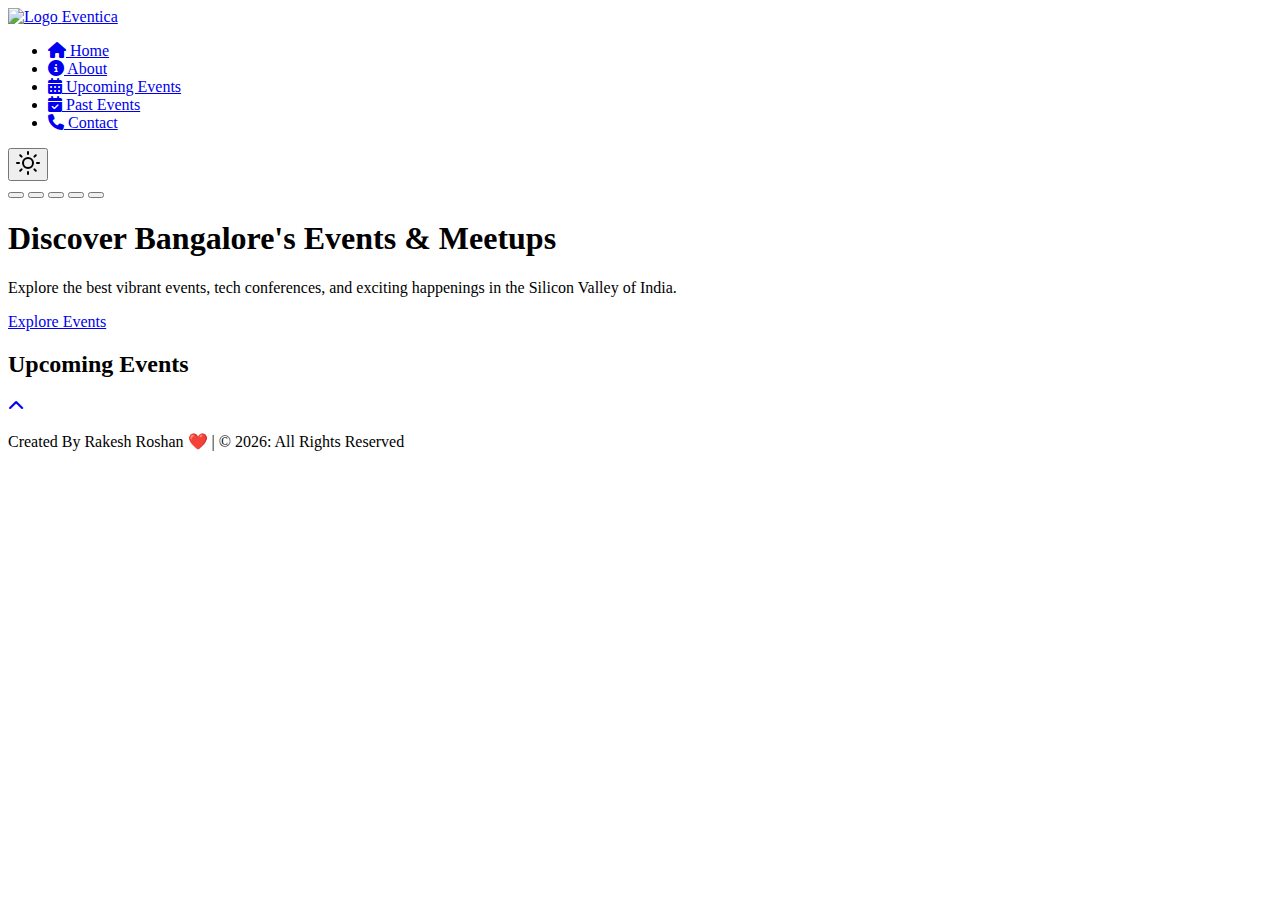
==== index.html @ cb3f4f4c "Minor update" ====
<!DOCTYPE html>
<html lang="en">

<head>
    <meta charset="UTF-8">
    <meta http-equiv="X-UA-Compatible" content="IE=edge">
    <meta name="viewport" content="width=device-width, initial-scale=1.0">
    <meta name="description" content="Find tech conferences, cultural festivals, and exciting happenings in Bangalore with Eventica.">
    <meta name="keywords" content="Eventica, events, meetups, tech conferences, Bangalore, events">
    <meta name="author" content="Rakesh Roshan">
    <meta name="copyright" content="Copyright Rakesh Roshan">
    <link rel="icon" type="image/x-icon" href="./assets/images/favicons/favicon1.png">
    <link rel="stylesheet" href="./style.css">
    <link rel="stylesheet" href="https://cdnjs.cloudflare.com/ajax/libs/font-awesome/6.7.1/css/all.min.css">
    <link rel="stylesheet" href="https://fonts.googleapis.com/css2?family=Poppins:wght@300;400;600&display=swap">
    <script src="https://kit.fontawesome.com/4cf6385dfa.js" crossorigin="anonymous"></script>
    <title>Eventica</title>
</head>

<body>
    <nav class="navbar">
        <div class="container navbar-container">
            <a href="index.html" class="logo-container">
                <img src="./assets/images/logos/logo1.png" alt="Logo" class="logo">
                <span class="logo-text">Eventica</span>
            </a>
            <div class="nav-items">
                <ul class="nav-links">
                    <li><a href="index.html"><i class="fas fa-house"></i> Home</a></li>
                    <li><a href="./assets/about/about.html"><i class="fas fa-circle-info"></i> About</a></li>
                    <li><a href="./index.html#events"><i class="fas fa-calendar-alt"></i> Upcoming Events</a></li>
                    <li><a href="./assets/pastevents/pastevents.html"><i class="fas fa-calendar-check"></i> Past Events</a></li>
                    <li><a href="./assets/contact/contact.html"><i class="fas fa-phone"></i> Contact</a></li>
                </ul>
                <div class="theme-switcher">
                    <button id="theme-toggle" aria-label="Change theme color">
                        <svg xmlns="http://www.w3.org/2000/svg" width="24" height="24" viewBox="0 0 24 24" fill="none" stroke="currentColor" stroke-width="2" stroke-linecap="round" stroke-linejoin="round">
                            <circle cx="12" cy="12" r="5"/>
                            <path d="M12 1v2M12 21v2M4.2 4.2l1.4 1.4M18.4 18.4l1.4 1.4M1 12h2M21 12h2M4.2 19.8l1.4-1.4M18.4 5.6l1.4-1.4"/>
                        </svg>
                    </button>
                    <div class="theme-options">
                        <button class="theme-btn" data-color="blue" aria-label="Blue theme"></button>
                        <button class="theme-btn" data-color="red" aria-label="Red theme"></button>
                        <button class="theme-btn" data-color="yellow" aria-label="Yellow theme"></button>
                        <button class="theme-btn" data-color="green" aria-label="Green theme"></button>
                        <button class="theme-btn" data-color="purple" aria-label="Purple theme"></button>
                    </div>                    
                </div>
            </div>
        </div>
    </nav>

    <header id="home" class="hero">
        <div class="hero-content">
            <h1>Discover Bangalore's Events & Meetups</h1>
            <p>Explore the best vibrant events, tech conferences, and exciting happenings in the Silicon Valley of India.</p>
            <a href="#events" class="explore-button">Explore Events</a>
        </div>
    </header>

    <main>
        <section id="events" class="events">
            <div class="container">
                <h2 class="section-title">Upcoming Events</h2>
                <div class="event-grid" id="upcoming-events">
                    <!-- Upcoming event cards will be dynamically inserted here -->
                </div>
            </div>
        </section>
    </main>

    <!-- Scroll to top button -->
    <a href="#" class="to-top">
        <i class="fas fa-chevron-up"></i>
    </a>

    <footer class="footer">
        <div class="container">
            <p class="copyright">Created By Rakesh Roshan ❤️ | ©
                <script>
                    document.write(new Date().getFullYear());
                </script>: All Rights Reserved
            </p>
        </div>
    </footer>
    <script src="script.js"></script>
</body>

</html>
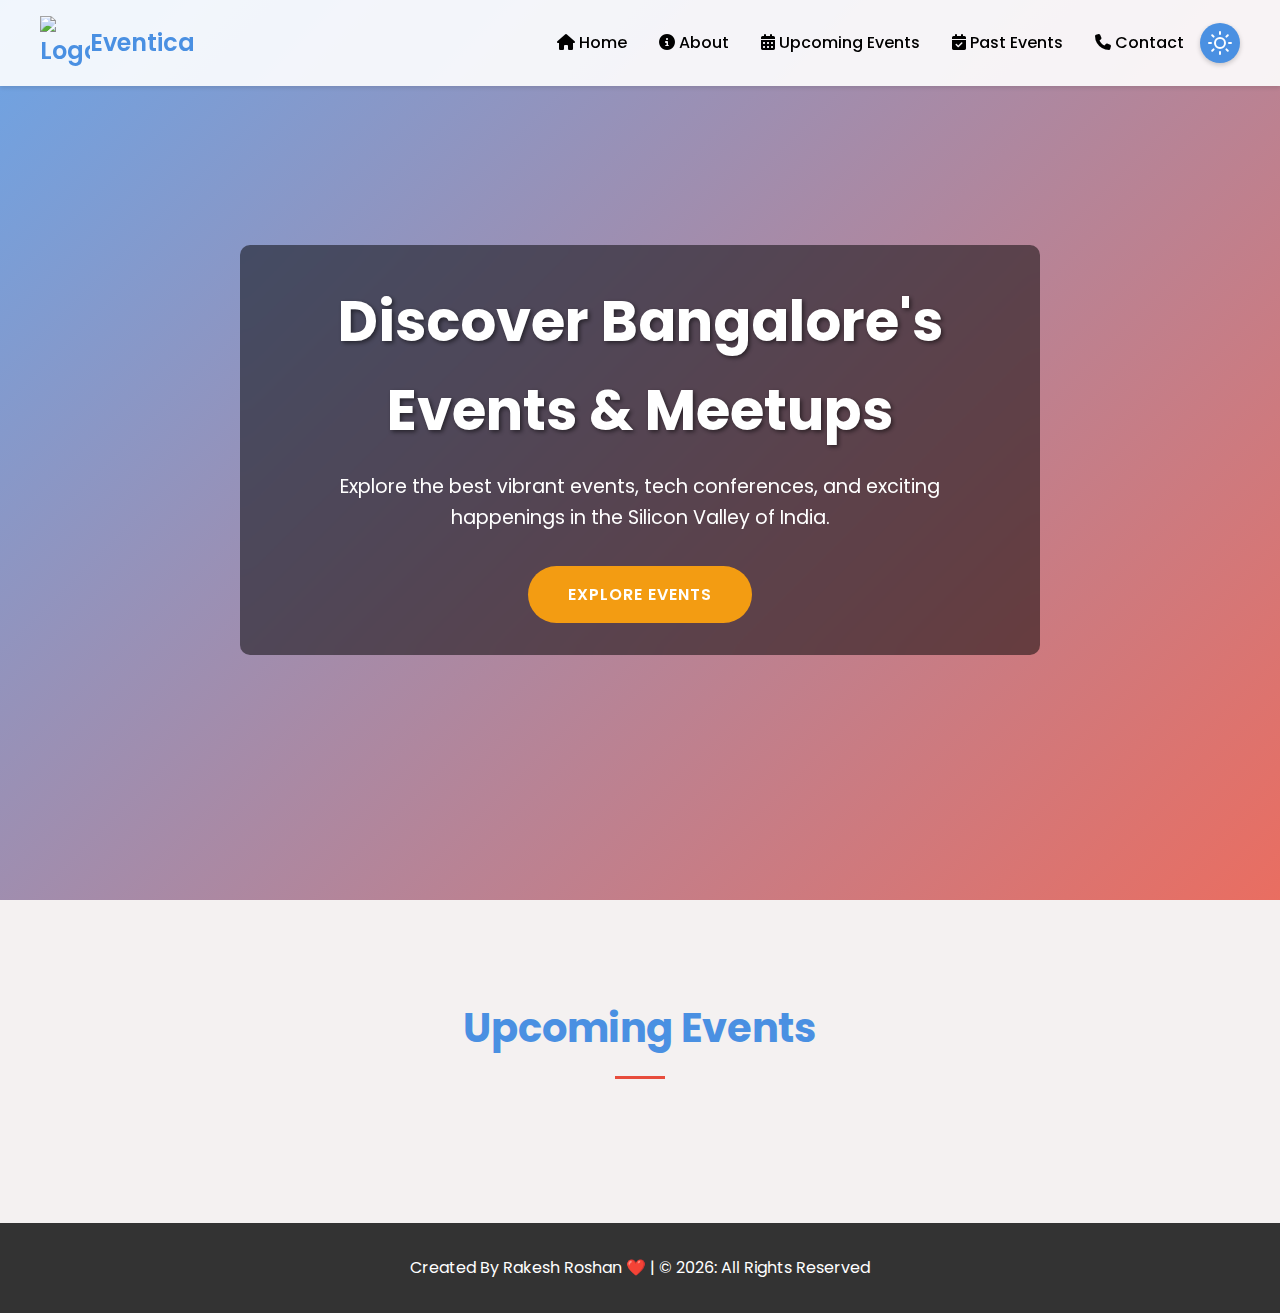
==== commit 51eaf745: "Enhanced the website design and user experience (#22)" ====
--- a/index.html
+++ b/index.html
@@ -45,7 +45,7 @@
                         <button class="theme-btn" data-color="yellow" aria-label="Yellow theme"></button>
                         <button class="theme-btn" data-color="green" aria-label="Green theme"></button>
                         <button class="theme-btn" data-color="purple" aria-label="Purple theme"></button>
-                    </div>                    
+                    </div>
                 </div>
             </div>
         </div>
--- a/style.css
+++ b/style.css
@@ -0,0 +1,498 @@
+:root {
+    --primary-color: #4a90e2;
+    --secondary-color: #f39c12;
+    --accent-color: #e74c3c;
+    --background-color: #f4f4f4;
+    --text-color: #333;
+    --light-text-color: #666;
+}
+
+* {
+    margin: 0;
+    padding: 0;
+    box-sizing: border-box;
+}
+
+html {
+    scroll-behavior: smooth;
+}
+
+.logo-container {
+    display: flex;
+    align-items: center;
+    text-decoration: none;
+    color: var(--primary-color);
+    font-size: 1.5rem;
+    font-weight: 600;
+}
+
+.logo {
+    width: 50px;
+    height: auto;
+}
+
+.logo-text {
+    font-family: 'Poppins', sans-serif;
+}
+
+body {
+    font-family: 'Poppins', sans-serif;
+    line-height: 1.6;
+    color: var(--text-color);
+    background-color: var(--background-color);
+}
+
+.container {
+    max-width: 1200px;
+    margin: 0 auto;
+    padding: 0 20px;
+}
+
+/* Navbar Css */
+
+.navbar {
+    background-color: rgba(255, 255, 255, 0.9);
+    box-shadow: 0 2px 4px rgba(0, 0, 0, 0.1);
+    position: fixed;
+    top: 0;
+    left: 0;
+    right: 0;
+    z-index: 1000;
+    transition: background-color 0.3s ease;
+}
+
+.navbar-container {
+    display: flex;
+    justify-content: space-between;
+    align-items: center;
+    padding: 1rem 0;
+}
+
+.logo {
+    font-size: 1.5rem;
+    font-weight: 600;
+    color: var(--primary-color);
+    text-decoration: none;
+    transition: color 0.3s ease;
+}
+
+.nav-items {
+    display: flex;
+    align-items: center;
+}
+
+.nav-links {
+    display: flex;
+    list-style: none;
+    margin-right: 1rem;
+}
+
+.nav-links li {
+    margin-left: 2rem;
+}
+
+.nav-links a {
+    text-decoration: none;
+    color: var(--text-color);
+    font-weight: 500;
+    transition: color 0.3s ease;
+}
+
+.nav-links a:hover {
+    color: var(--primary-color);
+}
+
+.nav-links a {
+    text-decoration: none;
+    position: relative;
+    color: #000;
+}
+
+.nav-links a::after {
+    content: '';
+    position: absolute;
+    left: 0;
+    bottom: -2px;
+    width: 0;
+    height: 2px;
+    background: var(--primary-color);
+    transition: width 0.3s ease-in-out;
+}
+
+.nav-links a:hover::after {
+    width: 100%; /* Animate width to slide the underline */
+}
+
+/* Theme Switcher Css */
+
+.theme-switcher {
+    position: relative;
+    display: flex;
+    align-items: center;
+    z-index: 1001;
+}
+
+#theme-toggle {
+    background-color: var(--primary-color);
+    border: none;
+    cursor: pointer;
+    width: 40px;
+    height: 40px;
+    border-radius: 50%;
+    display: flex;
+    align-items: center;
+    justify-content: center;
+    transition: background-color 0.3s ease;
+    box-shadow: 0 2px 5px rgba(0, 0, 0, 0.2);
+}
+
+#theme-toggle:hover {
+    background-color: var(--secondary-color);
+}
+
+#theme-toggle svg {
+    width: 24px;
+    height: 24px;
+    color: #fff;
+}
+
+.theme-options {
+    position: absolute;
+    top: 120%;
+    right: 0;
+    background-color: #fff;
+    border-radius: 20px;
+    padding: 10px;
+    display: flex;
+    gap: 10px;
+    box-shadow: 0 2px 10px rgba(0, 0, 0, 0.1);
+    opacity: 0;
+    visibility: hidden;
+    transform: translateY(-10px);
+    transition: opacity 0.3s ease, visibility 0.3s ease, transform 0.3s ease;
+}
+
+.theme-options.active {
+    opacity: 1;
+    visibility: visible;
+    transform: translateY(0);
+}
+
+.theme-btn {
+    width: 24px;
+    height: 24px;
+    border: none;
+    border-radius: 50%;
+    cursor: pointer;
+    transition: transform 0.3s ease;
+}
+
+.theme-btn:hover {
+    transform: scale(1.2);
+}
+
+.theme-btn[data-color="red"] {
+    background-color: #e74c3c;
+}
+
+.theme-btn[data-color="blue"] {
+    background-color: #3498db;
+}
+
+.theme-btn[data-color="yellow"] {
+    background-color: #f1c40f;
+}
+
+.theme-btn[data-color="green"] {
+    background-color: #2ecc71;
+}
+
+.theme-btn[data-color="purple"] {
+    background-color: #9b59b6;
+}
+
+/* Theme-specific colors */
+
+[data-theme="red"] {
+    --primary-color: #e74c3c;
+    --secondary-color: #c0392b;
+    --accent-color: #d35400;
+}
+
+[data-theme="blue"] {
+    --primary-color: #3498db;
+    --secondary-color: #2980b9;
+    --accent-color: #2c3e50;
+}
+
+[data-theme="yellow"] {
+    --primary-color: #f1c40f;
+    --secondary-color: #f39c12;
+    --accent-color: #d35400;
+}
+
+[data-theme="green"] {
+    --primary-color: #2ecc71;
+    --secondary-color: #27ae60;
+    --accent-color: #16a085;
+}
+
+[data-theme="purple"] {
+    --primary-color: #9b59b6;
+    --secondary-color: #8e44ad;
+    --accent-color: #2c3e50;
+}
+
+/* Hero Section Css */
+
+.hero {
+    background-image: linear-gradient(135deg, rgba(74, 144, 226, 0.8), rgba(231, 76, 60, 0.8)), url('https://images.ctfassets.net/e5382hct74si/5SaFBHqd4zCxkxDNr0xLWl/e9437e7c0a8c6b8a7fc810d72b131370/tech-summit.jpg');
+    background-size: cover;
+    background-position: center;
+    height: 100vh;
+    display: flex;
+    align-items: center;
+    justify-content: center;
+    text-align: center;
+    color: #fff;
+    position: relative;
+}
+
+.hero-content {
+    max-width: 800px;
+    padding: 2rem;
+    background-color: rgba(0, 0, 0, 0.5);
+    border-radius: 10px;
+    backdrop-filter: blur(10px);
+}
+
+.hero h1 {
+    font-size: 3.5rem;
+    margin-bottom: 1rem;
+    text-shadow: 2px 2px 4px rgba(0, 0, 0, 0.5);
+}
+
+.hero p {
+    font-size: 1.2rem;
+    max-width: 600px;
+    margin: 0 auto 2rem;
+}
+
+.explore-button {
+    display: inline-block;
+    background-color: var(--secondary-color);
+    color: #fff;
+    padding: 1rem 2.5rem;
+    border-radius: 50px;
+    text-decoration: none;
+    font-weight: 600;
+    transition: all 0.3s ease;
+    text-transform: uppercase;
+    letter-spacing: 1px;
+}
+
+.explore-button:hover {
+    background-color: #e67e22;
+    transform: translateY(-3px);
+    box-shadow: 0 4px 8px rgba(0, 0, 0, 0.2);
+}
+
+.to-top {
+    background: white;
+    position: fixed;
+    bottom: 16px;
+    right: 32px;
+    width: 40px;
+    height: 40px;
+    border-radius: 50%;
+    display: flex;
+    align-items: center;
+    justify-content: center;
+    font-size: 32px;
+    color: #1f1f1f;
+    text-decoration: none;
+    opacity: 0;
+    pointer-events: none;
+    transition: all .4s;
+    box-shadow: 0 4px 8px rgba(0, 0, 0, 0.2);
+}
+
+.to-top:hover {
+    background: #f0f0f0;
+}
+
+.to-top.active {
+    bottom: 32px;
+    pointer-events: auto;
+    opacity: 1;
+}
+
+/* Events Section Css */
+
+.events {
+    padding: 6rem 0;
+    background-color: rgba(243, 238, 238, 0.616);
+}
+
+.section-title {
+    text-align: center;
+    font-size: 2.5rem;
+    margin-bottom: 3rem;
+    color: var(--primary-color);
+    position: relative;
+}
+
+.section-title::after {
+    content: '';
+    display: block;
+    width: 50px;
+    height: 3px;
+    background-color: var(--accent-color);
+    margin: 1rem auto 0;
+}
+
+.event-grid {
+    display: grid;
+    grid-template-columns: repeat(auto-fit, minmax(300px, 1fr));
+    gap: 2rem;
+}
+
+.event-card {
+    background-color: #f9f9f9;
+    border-radius: 10px;
+    overflow: hidden;
+    box-shadow: 0 4px 6px rgba(0, 0, 0, 0.1);
+    transition: all 0.3s ease;
+    margin-bottom: 2rem;
+    border: 2px solid #c3c6ce;
+    transition: 0.5s ease-out;
+    position: relative;
+}
+
+.event-card:hover {
+    transform: translateY(-5px);
+    box-shadow: 0 8px 12px rgba(0, 0, 0, 0.15);
+    border-color: var(--primary-color);
+    box-shadow: 0 4px 18px 0 rgba(0, 0, 0, 0.25);
+}
+
+.event-image {
+    padding: 1rem;
+    width: 100%;
+    height: 200px;
+    object-fit: cover;
+    border-radius: 10px;
+}
+
+.event-details {
+    padding: 1.5rem;
+}
+
+.event-title {
+    font-size: 1.2rem;
+    margin-bottom: 0.5rem;
+    color: var(--primary-color);
+}
+
+.event-date,
+.event-location {
+    font-size: 0.9rem;
+    color: var(--light-text-color);
+    margin-bottom: 0.5rem;
+}
+
+.event-card a {
+    text-decoration: none;
+    color: inherit;
+}
+
+.event-time,
+.past-event-time {
+    font-size: 0.9rem;
+    color: #555;
+    margin: 0.5rem 0;
+}
+
+.event-description {
+    font-size: 0.95rem;
+    margin-bottom: 1rem;
+}
+
+.register-button {
+    width: 60%;
+    border-radius: 1rem;
+    border: none;
+    color: #fff !important;
+    background-color: var(--primary-color);
+    font-size: 1rem;
+    padding: 0.5rem 1rem;
+    position: relative;
+    left: 30%;
+    bottom: 0;
+    text-decoration: none;
+    transition: background-color 0.3s ease;
+}
+
+.register-button:hover {
+    background-color: var(--text-color);
+}
+
+/* Footer Css */
+
+.footer {
+    background-color: #333;
+    color: #fff;
+    text-align: center;
+    padding: 2rem 0;
+}
+
+/* Media queries for responsiveness */
+
+@media (max-width: 768px) {
+    .navbar-container {
+        flex-direction: column;
+        align-items: center;
+    }
+
+    .nav-items {
+        flex-direction: column;
+        align-items: center;
+        margin-top: 1rem;
+    }
+
+    .nav-links {
+        flex-direction: column;
+        align-items: center;
+        margin-right: 0;
+        margin-bottom: 1rem;
+    }
+
+    .nav-links li {
+        margin: 0.5rem 0;
+    }
+
+    .theme-switcher {
+        margin-top: 1rem;
+    }
+
+    .theme-options {
+        right: 50%;
+        transform: translateX(50%) translateY(-10px);
+    }
+
+    .theme-options.active {
+        transform: translateX(50%) translateY(0);
+    }
+
+    .hero h1 {
+        font-size: 2.5rem;
+    }
+
+    .hero p {
+        font-size: 1rem;
+    }
+
+    .explore-button {
+        padding: 0.8rem 2rem;
+    }
+}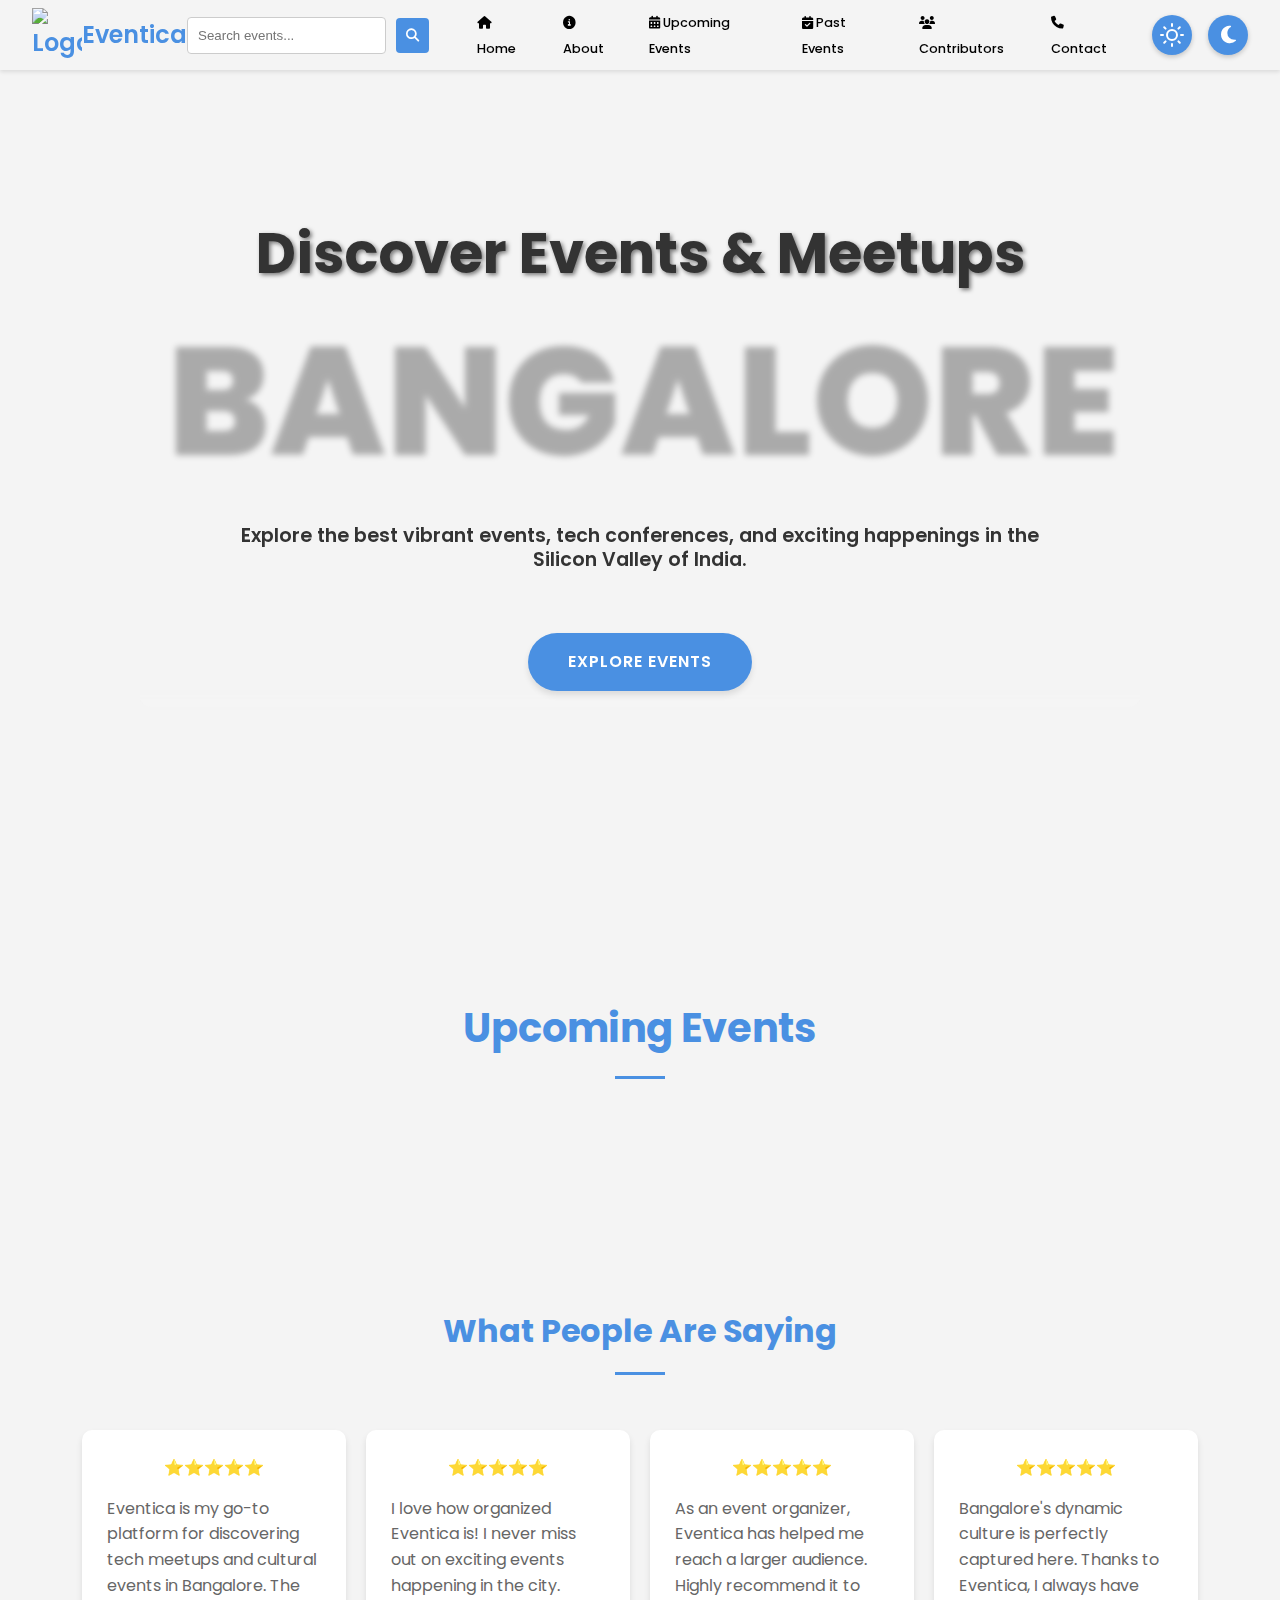
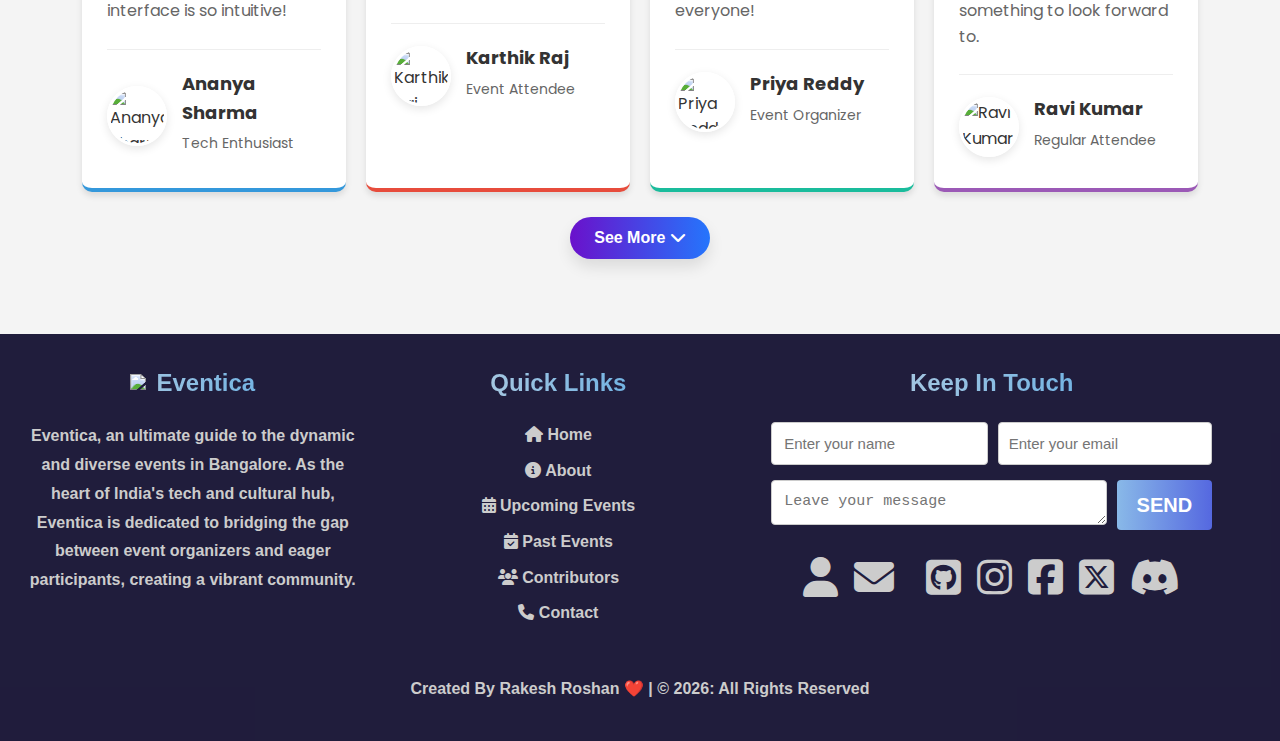
==== commit fba7631a: "Fixed the hamburger icon not showing close button (#68)" ====
--- a/index.html
+++ b/index.html
@@ -11,25 +11,63 @@
     <meta name="copyright" content="Copyright Rakesh Roshan">
     <link rel="icon" type="image/x-icon" href="./assets/images/favicons/favicon1.png">
     <link rel="stylesheet" href="./style.css">
+    <link rel="stylesheet" href="./assets/customcursor.css">
     <link rel="stylesheet" href="https://cdnjs.cloudflare.com/ajax/libs/font-awesome/6.7.1/css/all.min.css">
-    <link rel="stylesheet" href="https://fonts.googleapis.com/css2?family=Poppins:wght@300;400;600&display=swap">
+    <link rel="stylesheet" href="https://fonts.googleapis.com/css2?family=Poppins:wght@300;400;500;600;700&display=swap">
     <script src="https://kit.fontawesome.com/4cf6385dfa.js" crossorigin="anonymous"></script>
     <title>Eventica</title>
 </head>
 
 <body>
+    <!-- Custom cursor section -->
+    <div class="circle"></div>
+    <div class="circle"></div>
+    <div class="circle"></div>
+    <div class="circle"></div>
+    <div class="circle"></div>
+    <div class="circle"></div>
+    <div class="circle"></div>
+    <div class="circle"></div>
+    <div class="circle"></div>
+    <div class="circle"></div>
+    <div class="circle"></div>
+    <div class="circle"></div>
+    <div class="circle"></div>
+    <div class="circle"></div>
+    <div class="circle"></div>
+    <div class="circle"></div>
+    <div class="circle"></div>
+    <div class="circle"></div>
+    <div class="circle"></div>
+    <div class="circle"></div>
+    <div class="circle"></div>
+    <div class="circle"></div>
+    <div class="circle"></div>
+
+    <!-- Navigation bar section -->
     <nav class="navbar">
-        <div class="container navbar-container">
+        <div class="navbar-container">
             <a href="index.html" class="logo-container">
                 <img src="./assets/images/logos/logo1.png" alt="Logo" class="logo">
                 <span class="logo-text">Eventica</span>
             </a>
+            <button class="mobile-menu-btn" aria-label="Toggle mobile menu" aria-expanded="false">
+                <i class="fas fa-bars"></i>
+                <i class="fas fa-times"></i>
+            </button>
             <div class="nav-items">
+                <div class="search-container">
+                    <input type="text" placeholder="Search events..." aria-label="Search events" class="search-input" name="search-events">
+                    <button class="search-button" aria-label="Search">
+                        <i class="fas fa-search"></i>
+                    </button>
+                </div>
                 <ul class="nav-links">
-                    <li><a href="index.html"><i class="fas fa-house"></i> Home</a></li>
+                    <li><a href="./index.html#home"><i class="fas fa-house"></i> Home</a></li>
                     <li><a href="./assets/about/about.html"><i class="fas fa-circle-info"></i> About</a></li>
                     <li><a href="./index.html#events"><i class="fas fa-calendar-alt"></i> Upcoming Events</a></li>
                     <li><a href="./assets/pastevents/pastevents.html"><i class="fas fa-calendar-check"></i> Past Events</a></li>
+                    <li><a href="assets/contributors/contributor.html"><i class="fa-solid fa-users"></i> Contributors</a></li>
                     <li><a href="./assets/contact/contact.html"><i class="fas fa-phone"></i> Contact</a></li>
                 </ul>
                 <div class="theme-switcher">
@@ -47,13 +85,20 @@
                         <button class="theme-btn" data-color="purple" aria-label="Purple theme"></button>
                     </div>
                 </div>
+                <div class="dark-mode-switcher">
+                    <button id="dark-mode-toggle" aria-label="Toggle dark mode">
+                        <i class="fas fa-moon"></i>
+                    </button>
+                </div>
             </div>
         </div>
     </nav>
 
+    <!-- Main section -->
     <header id="home" class="hero">
         <div class="hero-content">
-            <h1>Discover Bangalore's Events & Meetups</h1>
+            <h1>Discover Events & Meetups</h1>
+            <div class="highlight-text">BANGALORE</div>
             <p>Explore the best vibrant events, tech conferences, and exciting happenings in the Silicon Valley of India.</p>
             <a href="#events" class="explore-button">Explore Events</a>
         </div>
@@ -62,29 +107,183 @@
     <main>
         <section id="events" class="events">
             <div class="container">
-                <h2 class="section-title">Upcoming Events</h2>
+                <h1 class="section-title">Upcoming Events</h1>
                 <div class="event-grid" id="upcoming-events">
                     <!-- Upcoming event cards will be dynamically inserted here -->
                 </div>
             </div>
         </section>
     </main>
+
+    <!-- Testimonials section -->
+    <section id="testimonials" class="testimonials">
+        <div class="testimonial-container">
+            <h1 class="section-title">What People Are Saying</h1>
+            <div class="testimonial-grid initial-testimonials">
+                <div class="testimonial-card blue">
+                    <div class="rating">⭐⭐⭐⭐⭐</div>
+                    <p class="testimonial-text">Eventica is my go-to platform for discovering tech meetups and cultural events in Bangalore. The interface is so intuitive!</p>
+                    <div class="profile">
+                        <img src="https://randomuser.me/api/portraits/women/44.jpg" alt="Ananya Sharma" class="profile-img">
+                        <div class="profile-info">
+                            <h4>Ananya Sharma</h4>
+                            <div class="role">Tech Enthusiast</div>
+                        </div>
+                    </div>
+                </div>
+
+                <div class="testimonial-card red">
+                    <div class="rating">⭐⭐⭐⭐⭐</div>
+                    <p class="testimonial-text">I love how organized Eventica is! I never miss out on exciting events happening in the city.</p>
+                    <div class="profile">
+                        <img src="https://randomuser.me/api/portraits/men/32.jpg" alt="Karthik Raj" class="profile-img">
+                        <div class="profile-info">
+                            <h4>Karthik Raj</h4>
+                            <div class="role">Event Attendee</div>
+                        </div>
+                    </div>
+                </div>
+
+                <div class="testimonial-card green">
+                    <div class="rating">⭐⭐⭐⭐⭐</div>
+                    <p class="testimonial-text">As an event organizer, Eventica has helped me reach a larger audience. Highly recommend it to everyone!</p>
+                    <div class="profile">
+                        <img src="https://randomuser.me/api/portraits/women/45.jpg" alt="Priya Reddy" class="profile-img">
+                        <div class="profile-info">
+                            <h4>Priya Reddy</h4>
+                            <div class="role">Event Organizer</div>
+                        </div>
+                    </div>
+                </div>
+
+                <div class="testimonial-card purple">
+                    <div class="rating">⭐⭐⭐⭐⭐</div>
+                    <p class="testimonial-text">Bangalore's dynamic culture is perfectly captured here. Thanks to Eventica, I always have something to look forward to.</p>
+                    <div class="profile">
+                        <img src="https://randomuser.me/api/portraits/men/67.jpg" alt="Ravi Kumar" class="profile-img">
+                        <div class="profile-info">
+                            <h4>Ravi Kumar</h4>
+                            <div class="role">Regular Attendee</div>
+                        </div>
+                    </div>
+                </div>
+            </div>
+
+            <div class="testimonial-grid hidden extra-testimonials">
+                <!-- Additional testimonials from your second page -->
+                <div class="testimonial-card blue">
+                    <div class="rating">⭐⭐⭐⭐⭐</div>
+                    <p class="testimonial-text">Working with Eventica was an absolute pleasure. Their attention to detail and professional service made our corporate conference truly memorable.</p>
+                    <div class="profile">
+                        <img src="https://randomuser.me/api/portraits/men/22.jpg" alt="Lance Jarvis" class="profile-img">
+                        <div class="profile-info">
+                            <h4>Lance Jarvis</h4>
+                            <div class="role">Marketing Director</div>
+                        </div>
+                    </div>
+                </div>
+
+                <div class="testimonial-card red">
+                    <div class="rating">⭐⭐⭐⭐⭐</div>
+                    <p class="testimonial-text">The team at Eventica went above and beyond our expectations. They created an unforgettable experience that our guests are still talking about.</p>
+                    <div class="profile">
+                        <img src="https://randomuser.me/api/portraits/women/65.jpg" alt="Sarah Chen" class="profile-img">
+                        <div class="profile-info">
+                            <h4>Sarah Chen</h4>
+                            <div class="role">Non-profit Director</div>
+                        </div>
+                    </div>
+                </div>
+
+                <div class="testimonial-card green">
+                    <div class="rating">⭐⭐⭐⭐⭐</div>
+                    <p class="testimonial-text">The team at Eventica went above and beyond our expectations. They created an unforgettable experience that our guests are still talking about.</p>
+                    <div class="profile">
+                        <img src="https://randomuser.me/api/portraits/men/46.jpg" alt="Sarah Chen" class="profile-img">
+                        <div class="profile-info">
+                            <h4>Tim Wilson</h4>
+                            <div class="role">Director</div>
+                        </div>
+                    </div>
+                </div>
+
+                <div class="testimonial-card purple">
+                    <div class="rating">⭐⭐⭐⭐⭐</div>
+                    <p class="testimonial-text">The team at Eventica went above and beyond our expectations. They created an unforgettable experience that our guests are still talking about.</p>
+                    <div class="profile">
+                        <img src="https://randomuser.me/api/portraits/men/21.jpg" alt="Sarah Chen" class="profile-img">
+                        <div class="profile-info">
+                            <h4>Michael Angolo</h4>
+                            <div class="role">Event Coordinator</div>
+                        </div>
+                    </div>
+                </div>
+            </div>
+
+            <button id="see-more-btn" class="see-more-btn">
+                See More <i class="fas fa-chevron-down"></i>
+            </button>
+        </div>
+    </section>
+
+    <!-- Footer section -->
+    <footer>
+        <div class="footer-container">
+            <div class="company-info">
+                <h1 class="company-name heading"><img src="./assets/images/logos/logo1.png">Eventica</h1>
+                <p>Eventica, an ultimate guide to the dynamic and diverse events in Bangalore.
+                    As the heart of India's tech and cultural hub, Eventica is dedicated to bridging the gap between event organizers and eager participants, creating a vibrant community.</p>
+            </div>
+            <div class="quick-links">
+                <h1 class="heading">Quick Links</h1>
+                <ul class="footer-ul">
+                    <li><a href="./index.html#home"><i class="fa fa-home" aria-hidden="true"></i> Home</a></li>
+                    <li><a href="./assets/about/about.html"><i class="fa-solid fa-circle-info" aria-hidden="true"></i> About</a></li>
+                    <li><a href="./index.html#events"><i class="fas fa-calendar-alt" aria-hidden="true"></i> Upcoming Events</a></li>
+                    <li><a href="./assets/pastevents/pastevents.html"><i class="fas fa-calendar-check" aria-hidden="true"></i> Past Events</a></li>
+                    <li><a href="assets/contributors/contributor.html"><i class="fa-solid fa-users" aria-hidden="true"></i> Contributors</a></li>
+                    <li><a href="./assets/contact/contact.html"><i class="fa fa-phone" aria-hidden="true"></i> Contact</a></li>
+                </ul>
+            </div>
+            <div class="send-message">
+                <h1 class="heading">Keep In Touch</h1>
+                <form id="contact-form" name="Eventica Contact" autocomplete="off" netlify>
+                    <div class="form-group group1">
+                        <input type="text" id="name" name="name" placeholder="Enter your name" autocomplete="name" required oninput="validateName('name')">
+                        <input type="email" id="email" name="email" placeholder="Enter your email" autocomplete="email" required oninput="validateEmail('email')">
+                    </div>
+                    <div class="form-group group1">
+                        <textarea id="message" name="message" placeholder="Leave your message" required></textarea>
+                        <button type="submit">SEND</button>
+                    </div>
+                </form>
+                <div class="social">
+                    <a class="user" href="https://rakesh9100.bio.link/" target="_blank"><i class="fa-solid fa-user socials"></i></a>
+                    <a class="message" href="mailto:roshanrakesh7362@gmail.com" target="_blank"><i class="fa-solid fa-envelope"></i></a>
+                    <a class="linkedin" href="https://www.linkedin.com/in/rakesh-roshan-9100/" target="_blank"><i class="fa fa-linkedin-square"></i></a>
+                    <a class="github" href="https://www.github.com/Rakesh9100" target="_blank"><i class="fa-brands fa-square-github"></i></a>
+                    <a class="instagram" href="https://www.instagram.com/rakesh250602/" target="_blank"><i class="fa-brands fa-instagram"></i></a>
+                    <a class="facebook" href="https://www.facebook.com/rakesh6203/" target="_blank"><i class="fa-brands fa-square-facebook"></i></a>
+                    <a class="twitter" href="https://twitter.com/rakeshroshan73" target="_blank"><i class="fa-brands fa-square-x-twitter"></i></a>
+                    <a class="discord" href="https://discord.com/users/944144134950748170" target="_blank"><i class="fa-brands fa-discord"></i></a>
+                </div>
+            </div>
+        </div>
+
+        <p class="copyright">Created By Rakesh Roshan ❤️ | ©
+            <script>
+                document.write(new Date().getFullYear());
+            </script>: All Rights Reserved
+        </p>
+    </footer>
 
     <!-- Scroll to top button -->
     <a href="#" class="to-top">
         <i class="fas fa-chevron-up"></i>
     </a>
 
-    <footer class="footer">
-        <div class="container">
-            <p class="copyright">Created By Rakesh Roshan ❤️ | ©
-                <script>
-                    document.write(new Date().getFullYear());
-                </script>: All Rights Reserved
-            </p>
-        </div>
-    </footer>
-    <script src="script.js"></script>
+    <script src="./script.js"></script>
+    <script src="./assets/customcursor.js"></script>
 </body>
 
 </html>--- a/style.css
+++ b/style.css
@@ -3,8 +3,8 @@
     --secondary-color: #f39c12;
     --accent-color: #e74c3c;
     --background-color: #f4f4f4;
-    --text-color: #333;
-    --light-text-color: #666;
+    --text-color: #333333;
+    --light-text-color: #666666;
 }
 
 * {
@@ -15,57 +15,124 @@
 
 html {
     scroll-behavior: smooth;
-}
-
-.logo-container {
-    display: flex;
-    align-items: center;
-    text-decoration: none;
+    font-size: 16px;
+}
+
+body {
+    display: flex;
+    flex-direction: column;
+    line-height: 1.6;
+    min-height: 100vh;
+    color: var(--text-color);
+    font-family: 'Poppins', sans-serif;
+    background-color: var(--background-color);
+}
+
+/* Dark mode Css */
+
+body.dark-mode {
+    --background-color: #2c2c2c;
+    --text-color: #f4f4f4;
+    --light-text-color: #bbbbbb;
+}
+
+body.dark-mode .navbar {
+    background-color: #000000 !important;
+}
+
+body.dark-mode .fa-bars {
+    color: white;
+}
+
+/* Dark mode toggle button Css */
+
+#dark-mode-toggle {
+    background-color: var(--primary-color);
+    border: none;
+    cursor: pointer;
+    width: 40px;
+    height: 40px;
+    border-radius: 50%;
+    display: flex;
+    align-items: center;
+    justify-content: center;
+    transition: background-color 0.3s ease;
+    box-shadow: 0 2px 5px rgba(0, 0, 0, 0.2);
+}
+
+#dark-mode-toggle:hover {
+    background-color: #686969;
+}
+
+#dark-mode-toggle i {
+    color: #ffffff;
+    font-size: 20px;
+}
+
+body.dark-mode .nav-links a {
+    color: #f4f4f4;
+}
+
+body.dark-mode .nav-links a:hover {
     color: var(--primary-color);
-    font-size: 1.5rem;
-    font-weight: 600;
-}
-
-.logo {
-    width: 50px;
-    height: auto;
-}
-
-.logo-text {
-    font-family: 'Poppins', sans-serif;
-}
-
-body {
-    font-family: 'Poppins', sans-serif;
-    line-height: 1.6;
-    color: var(--text-color);
-    background-color: var(--background-color);
-}
-
-.container {
-    max-width: 1200px;
-    margin: 0 auto;
-    padding: 0 20px;
+}
+
+body.dark-mode .event-grid {
+    color: #f4f4f4;
+}
+
+body.dark-mode .event-card {
+    background-color: #000000;
+}
+
+body.dark-mode .event-date,
+.event-time {
+    color: var(--light-text-color) !important;
+}
+
+body.dark-mode .testimonial-card {
+    background-color: #000000;
+    color: #f4f4f4;
+}
+
+body.dark-mode .profile-info h4 {
+    color: #f4f4f4;
+}
+
+body.dark-mode .profile-info .role,
+body.dark-mode .social-links a {
+    color: #bbbbbb;
+}
+
+body.dark-mode .profile {
+    border-top-color: #444444;
+}
+
+body.dark-mode footer {
+    background-color: #000000;
 }
 
 /* Navbar Css */
 
 .navbar {
-    background-color: rgba(255, 255, 255, 0.9);
     box-shadow: 0 2px 4px rgba(0, 0, 0, 0.1);
     position: fixed;
     top: 0;
     left: 0;
     right: 0;
     z-index: 1000;
-    transition: background-color 0.3s ease;
-}
-
-.navbar-container {
-    display: flex;
-    justify-content: space-between;
-    align-items: center;
-    padding: 1rem 0;
+    height: 70px;
+    display: flex;
+    align-items: center;
+}
+
+.logo-container {
+    display: flex;
+    align-items: center;
+    text-decoration: none;
+    color: var(--primary-color);
+    font-size: 1.5rem;
+    font-weight: 600;
 }
 
 .logo {
@@ -74,17 +141,32 @@
     color: var(--primary-color);
     text-decoration: none;
     transition: color 0.3s ease;
+    width: 50px;
+    height: auto;
+}
+
+.logo-text {
+    font-family: 'Poppins', sans-serif;
+}
+
+.navbar-container {
+    display: flex;
+    justify-content: space-between;
+    align-items: center;
+    padding: 1rem 2rem;
+    width: 100%;
+    margin: 0 auto;
 }
 
 .nav-items {
     display: flex;
     align-items: center;
+    gap: 1rem;
 }
 
 .nav-links {
     display: flex;
     list-style: none;
-    margin-right: 1rem;
 }
 
 .nav-links li {
@@ -103,9 +185,10 @@
 }
 
 .nav-links a {
+    font-size: 1vw;
     text-decoration: none;
     position: relative;
-    color: #000;
+    color: #000000;
 }
 
 .nav-links a::after {
@@ -123,6 +206,32 @@
     width: 100%; /* Animate width to slide the underline */
 }
 
+.search-container {
+    display: flex;
+    align-items: center;
+}
+
+.search-input {
+    padding: 10px;
+    border: 1px solid #cccccc;
+    border-radius: 4px;
+    margin-right: 10px;
+}
+
+.search-button {
+    background-color: var(--primary-color);
+    color: white;
+    border: none;
+    padding: 10px;
+    border-radius: 4px;
+    cursor: pointer;
+    transition: background-color 0.3s ease;
+}
+
+.search-button:hover {
+    background-color: #686969;
+}
+
 /* Theme Switcher Css */
 
 .theme-switcher {
@@ -140,6 +249,7 @@
     height: 40px;
     border-radius: 50%;
     display: flex;
+    margin-left: 1rem;
     align-items: center;
     justify-content: center;
     transition: background-color 0.3s ease;
@@ -147,20 +257,20 @@
 }
 
 #theme-toggle:hover {
-    background-color: var(--secondary-color);
+    background-color: #686969;
 }
 
 #theme-toggle svg {
     width: 24px;
     height: 24px;
-    color: #fff;
+    color: #ffffff;
 }
 
 .theme-options {
     position: absolute;
     top: 120%;
     right: 0;
-    background-color: #fff;
+    background-color: #ffffff;
     border-radius: 20px;
     padding: 10px;
     display: flex;
@@ -246,53 +356,114 @@
 /* Hero Section Css */
 
 .hero {
-    background-image: linear-gradient(135deg, rgba(74, 144, 226, 0.8), rgba(231, 76, 60, 0.8)), url('https://images.ctfassets.net/e5382hct74si/5SaFBHqd4zCxkxDNr0xLWl/e9437e7c0a8c6b8a7fc810d72b131370/tech-summit.jpg');
+    position: relative;
+    height: 100vh;
+    display: flex;
+    justify-content: center;
+    align-items: center;
+    text-align: center;
+}
+
+.hero-content {
+    max-width: 1000px;
+    width: 90%;
+    padding: 1rem;
+    border-radius: 10px;
+    -webkit-backdrop-filter: blur(10px);
+    backdrop-filter: blur(10px);
+}
+
+.highlight-text {
+    font-size: clamp(6rem, 12vw, 10rem);
+    font-weight: 800;
+    color: transparent;
+    -webkit-background-clip: text;
+    background-clip: text;
     background-size: cover;
+    background-repeat: no-repeat;
     background-position: center;
-    height: 100vh;
-    display: flex;
-    align-items: center;
-    justify-content: center;
+    margin: 0 auto;
+    white-space: nowrap;
+    overflow: visible;
     text-align: center;
-    color: #fff;
+    text-shadow: 3px 3px 6px rgba(0, 0, 0, 0.3);
+    line-height: 1.1;
+    animation: changeBackground 10s infinite;
     position: relative;
-}
-
-.hero-content {
-    max-width: 800px;
-    padding: 2rem;
-    background-color: rgba(0, 0, 0, 0.5);
-    border-radius: 10px;
-    backdrop-filter: blur(10px);
+    z-index: 1;
+    padding: 0;
+    width: 100%;
+    display: block;
+}
+
+@keyframes changeBackground {
+
+    0%,
+    16.66% {
+        background-image: url('assets/images/text-backgrounds/image1.png');
+    }
+
+    16.67%,
+    33.33% {
+        background-image: url('assets/images/text-backgrounds/image2.png');
+    }
+
+    33.34%,
+    49.99% {
+        background-image: url('assets/images/text-backgrounds/image3.png');
+    }
+
+    50%,
+    66.66% {
+        background-image: url('assets/images/text-backgrounds/image4.png');
+    }
+
+    66.67%,
+    83.33% {
+        background-image: url('assets/images/text-backgrounds/image5.png');
+    }
+
+    83.34%,
+    100% {
+        background-image: url('assets/images/text-backgrounds/image6.png');
+    }
 }
 
 .hero h1 {
-    font-size: 3.5rem;
+    font-size: clamp(2rem, 5vw, 3.5rem);
     margin-bottom: 1rem;
     text-shadow: 2px 2px 4px rgba(0, 0, 0, 0.5);
 }
 
 .hero p {
-    font-size: 1.2rem;
-    max-width: 600px;
-    margin: 0 auto 2rem;
+    font-size: clamp(1rem, 3vw, 1.2rem);
+    max-width: 800px;
+    margin: 0 auto;
+    font-weight: 600;
+    text-shadow: none;
+    line-height: 1.3;
+    margin-top: 40px;
+    margin-bottom: 40px;
 }
 
 .explore-button {
     display: inline-block;
-    background-color: var(--secondary-color);
-    color: #fff;
+    color: #ffffff;
     padding: 1rem 2.5rem;
+    font-weight: 600;
+    color: #ffffff;
+    background-color: var(--primary-color);
     border-radius: 50px;
     text-decoration: none;
-    font-weight: 600;
     transition: all 0.3s ease;
     text-transform: uppercase;
     letter-spacing: 1px;
+    box-shadow: 0 4px 6px rgba(0, 0, 0, 0.1);
+    margin-top: 20px;
 }
 
 .explore-button:hover {
-    background-color: #e67e22;
+    background-color: #686969;
     transform: translateY(-3px);
     box-shadow: 0 4px 8px rgba(0, 0, 0, 0.2);
 }
@@ -331,7 +502,13 @@
 
 .events {
     padding: 6rem 0;
-    background-color: rgba(243, 238, 238, 0.616);
+}
+
+.container {
+    max-width: 1200px;
+    margin: 0 auto;
+    width: 90%;
+    padding: 0 1rem;
 }
 
 .section-title {
@@ -347,14 +524,15 @@
     display: block;
     width: 50px;
     height: 3px;
-    background-color: var(--accent-color);
+    background-color: var(--primary-color);
     margin: 1rem auto 0;
 }
 
 .event-grid {
     display: grid;
+    gap: 2rem;
+    padding: 1rem;
     grid-template-columns: repeat(auto-fit, minmax(300px, 1fr));
-    gap: 2rem;
 }
 
 .event-card {
@@ -389,7 +567,7 @@
 }
 
 .event-title {
-    font-size: 1.2rem;
+    font-size: 1.3rem;
     margin-bottom: 0.5rem;
     color: var(--primary-color);
 }
@@ -409,12 +587,12 @@
 .event-time,
 .past-event-time {
     font-size: 0.9rem;
-    color: #555;
+    color: #555555;
     margin: 0.5rem 0;
 }
 
 .event-description {
-    font-size: 0.95rem;
+    font-size: 1rem;
     margin-bottom: 1rem;
 }
 
@@ -422,7 +600,7 @@
     width: 60%;
     border-radius: 1rem;
     border: none;
-    color: #fff !important;
+    color: #ffffff !important;
     background-color: var(--primary-color);
     font-size: 1rem;
     padding: 0.5rem 1rem;
@@ -434,45 +612,495 @@
 }
 
 .register-button:hover {
-    background-color: var(--text-color);
+    background-color: #686969;
+}
+
+.mobile-menu-btn {
+    display: none;
+    background: none;
+    border: none;
+    cursor: pointer;
+    padding: 1rem;
+    z-index: 1000;
+    position: relative;
+    width: 40px;
+    height: 40px;
+}
+
+.mobile-menu-btn i {
+    font-size: 24px;
+    color: var(--text-color);
+    position: absolute;
+    left: 50%;
+    top: 50%;
+    transform: translate(-50%, -50%);
+    transition: opacity 0.3s ease, transform 0.3s ease;
+}
+
+.mobile-menu-btn .fa-times {
+    opacity: 0;
+    visibility: hidden;
+}
+
+.mobile-menu-btn.active .fa-bars {
+    opacity: 0;
+    visibility: hidden;
+}
+
+.mobile-menu-btn.active .fa-times {
+    opacity: 1;
+    visibility: visible;
+}
+
+/* Testimonials Section Css */
+
+.testimonials {
+    padding: 50px 20px;
+}
+
+.testimonial-container {
+    margin: 0 auto;
+    width: 90%;
+}
+
+.testimonials .section-title {
+    font-size: 2rem;
+    margin-bottom: 30px;
+}
+
+.testimonial-grid {
+    display: grid;
+    grid-template-columns: repeat(auto-fit, minmax(250px, 1fr));
+    gap: 20px;
+}
+
+.testimonial-card {
+    padding: 25px;
+    margin-top: 25px;
+    position: relative;
+    background: #ffffff;
+    border-radius: 10px;
+    transition: all 0.3s ease;
+    box-shadow: 0 4px 6px rgba(0, 0, 0, 0.1);
+}
+
+.testimonial-card:hover {
+    transform: translateY(-5px);
+    box-shadow: 0 8px 25px rgba(0, 0, 0, 0.15);
+}
+
+.testimonial-card.blue {
+    border-bottom: 4px solid #3498db;
+}
+
+.testimonial-card.red {
+    border-bottom: 4px solid #e74c3c;
+}
+
+.testimonial-card.green {
+    border-bottom: 4px solid #1abc9c;
+}
+
+.testimonial-card.purple {
+    border-bottom: 4px solid #9b59b6;
+}
+
+.rating {
+    margin-bottom: 15px;
+    text-align: center;
+}
+
+.testimonial-text {
+    margin-bottom: 25px;
+    color: var(--light-text-color);
+}
+
+.profile {
+    display: flex;
+    align-items: center;
+    margin-top: 20px;
+    padding-top: 20px;
+    border-top: 1px solid #eeeeee;
+}
+
+.profile-img {
+    width: 60px;
+    height: 60px;
+    border-radius: 50%;
+    object-fit: cover;
+    margin-right: 15px;
+    border: 3px solid #ffffff;
+    box-shadow: 0 3px 10px rgba(0, 0, 0, 0.1);
+}
+
+.profile-info h4 {
+    color: #333333;
+    font-size: 18px;
+    margin-bottom: 5px;
+}
+
+.profile-info .role {
+    color: #666666;
+    font-size: 14px;
+    margin-bottom: 8px;
+}
+
+.hidden {
+    display: none;
+}
+
+.see-more-btn {
+    display: block;
+    align-items: center;
+    justify-content: center;
+    margin: 25px auto;
+    padding: 0.75rem 1.5rem;
+    font-size: 1rem;
+    font-weight: 600;
+    color: #ffffff;
+    border: none;
+    cursor: pointer;
+    border-radius: 30px;
+    transition: all 0.3s ease;
+    box-shadow: 0 8px 15px rgba(0, 0, 0, 0.1);
+    background: linear-gradient(90deg, #6a11cb 0%, #2575fc 100%);
+}
+
+.see-more-btn:hover {
+    transform: translateY(-3px);
+    box-shadow: 0 12px 20px rgba(0, 0, 0, 0.2);
+    background: linear-gradient(90deg, #2575fc 0%, #6a11cb 100%);
+}
+
+.see-more-btn i {
+    transition: transform 0.3s ease;
+}
+
+.see-more-btn:active {
+    transform: translateY(1px);
+    box-shadow: 0 4px 10px rgba(0, 0, 0, 0.1);
 }
 
 /* Footer Css */
 
-.footer {
-    background-color: #333;
-    color: #fff;
+footer {
+    font-family: 'Montserrat', sans-serif;
+    background-color: rgb(9, 5, 40, 0.9);
+    color: #ccc;
+    padding: 30px 0;
+}
+
+.footer-container {
+    display: flex;
+    flex-wrap: wrap;
+    justify-content:flex-start;
+    align-items:flex-start;
+    margin: 0 auto;
+    max-width: 1300px;
+}
+
+.company-info {
+    font-weight: 600;
+    text-align: justify;
+    margin:0  20px; 
+}
+
+.quick-links {
+    font-weight: 600; 
+}
+
+.company-info,
+.quick-links,.send-message{
+    flex-basis:27%;
+}
+.send-message{ 
+   padding-left: 15px;
+   padding: 0 40px;
+}
+
+.company-name {
+    font-size: 24px;
+    margin-bottom: 10px;
+}
+
+.company-name img {
+    width: 50px;
+    vertical-align: middle;
+    margin-top: -5px;
+    margin-right: 10px;
+}
+
+.company-info p {
+    line-height: 1.8;
+    text-align:center;
+}
+
+.quick-links h2,
+.send-message h2 {
+    font-size: 18px;
+    margin-bottom: 10px;
+}
+
+.quick-links ul,
+.send-message form {
+    list-style: none;
+    padding: 0;
+    margin: 0;
+}
+
+.quick-links li,
+.send-message button {
+    margin-bottom:1px;
+}
+
+.quick-links a,
+.send-message button {
+    text-decoration: none;
+    color: #ccc;
+}
+
+.send-message input[type="email"] {
+    width: 100%;
+    padding: 10px;
+    border: 1px solid #ccc;
+    border-radius: 4px;
+}
+
+.copyright {
+    font-weight: bold;
+    margin-top: 30px;
     text-align: center;
-    padding: 2rem 0;
+    padding: 10px 0;
+    color: #ccc;
+}
+
+.heading {
+    font-size: 24px;
+
+    margin-bottom: 20px;
+    background: #00F260;
+    background: -webkit-linear-gradient(to right, #d3d8dd, #00F260);
+    background: linear-gradient(to right, #c9d4df, #4ea6e5);
+    background-clip: text;
+    -webkit-text-fill-color: transparent;
+}
+
+.form-group {
+    margin-bottom: 15px;
+}
+
+.group1 {
+    display: flex;
+    flex-direction: row;
+    gap: 10px;
+}
+
+.send-message input,
+.send-message textarea {
+    width: 100%;
+    padding: 12px;
+    border: 1px solid #ccc;
+    border-radius: 4px;
+    box-sizing:border-box;
+    font-size: 15px;
+}
+
+.send-message textarea {
+    height: 45px;
+}
+
+.send-message button {
+    height: 50px;
+    background: -webkit-linear-gradient(to right, #0575E6, #00F260);
+    background: linear-gradient(to right, #89b9e8, #5568e0);
+    color: white;
+    padding: 10px 20px;
+    border: none;
+    border-radius: 4px;
+    cursor: pointer;
+    font-size: 20px;
+    font-weight: bold;
+}
+
+.heading {
+    text-align: center;
+}
+
+.footer-ul {
+    justify-items: center;
+    align-items: center;
+    text-align: center;
+}
+
+.footer-ul li {
+    margin: 10px 15px;
+    position: relative;
+}
+
+.footer-ul li a {
+    text-decoration: none;
+    font-size: 16px;
+    padding: 5px 0;
+    transition: color 0.3s ease-in-out;
+    position: relative;
+}
+
+.footer-ul li a::after {
+    content: "";
+    display: block;
+    width: 0;
+    height: 2px;
+    background: #e5cf29;
+    transition: width 0.3s ease-in-out;
+    position: absolute;
+    bottom: 0;
+    left: 50%;
+    transform: translateX(-50%);
+}
+
+.footer-ul li a:hover {
+    color: #adcbe1;
+}
+
+.footer-ul li a:hover::after {
+    width: 100%;
+}
+
+.social {
+    font-size: 2.5rem;
+    text-decoration: none;
+    margin: 0 2rem;
+    transition: 0.3s ease-in-out;
+    cursor: pointer;
+    display: flex;
+    align-items: center;
+    justify-content:center;
+    gap: 1rem;
+   
+}
+
+.social a i {
+    transition: transform 0.3s ease-in-out;
+}
+
+/* Pop up effect */
+
+.social a:hover i {
+    transform: translateY(-8px);
+}
+
+.social a {
+    color: var(--secondary);
+}
+
+.social a.user:hover {
+    color: #7cddf5;
+}
+
+.social a.message:hover {
+    color: #7cddf5;
+}
+
+.social a.linkedin:hover {
+    color: #7cddf5;
+}
+
+.social a.github:hover {
+    color: #7cddf5;
+}
+
+.social a.instagram:hover {
+    color: #7cddf5;
+}
+
+.social a.facebook:hover {
+    color: #7cddf5;
+}
+
+.social a.twitter:hover {
+    color:#7cddf5;
+}
+
+.social a.discord:hover {
+    color: #7cddf5;
 }
 
 /* Media queries for responsiveness */
 
-@media (max-width: 768px) {
-    .navbar-container {
+@media (max-width: 1024px) {
+    .nav-links a {
+        font-size: 16px;
+    }
+
+    .mobile-menu-btn {
+        display: block;
+    }
+
+    .nav-items {
+        position: fixed;
+        top: 70px;
+        left: -100%;
+        width: 100%;
+        height: calc(100vh - 70px);
+        background-color: white;
         flex-direction: column;
-        align-items: center;
-    }
-
-    .nav-items {
-        flex-direction: column;
-        align-items: center;
-        margin-top: 1rem;
+        padding: 2rem;
+        transition: left 0.3s ease;
+    }
+
+    .nav-items.active {
+        left: 0;
     }
 
     .nav-links {
         flex-direction: column;
         align-items: center;
+        width: 100%;
         margin-right: 0;
-        margin-bottom: 1rem;
     }
 
     .nav-links li {
-        margin: 0.5rem 0;
-    }
-
-    .theme-switcher {
-        margin-top: 1rem;
+        width: 100%;
+        text-align: center;
+        padding: 1rem 0;
+        margin-left: 0;
+        transition: all 0.3s ease;
+        border-bottom: 1px solid #eeeeee;
+    }
+
+    body.dark-mode .nav-links a {
+        color: #2a2a2a;
+    }
+}
+
+@media (max-width: 925px) {
+    .social {
+        font-size: 2.5rem;
+        text-decoration: none;
+        transition: 0.3s ease-in-out;
+        cursor: pointer;
+        display: flex;
+        align-items: center;
+        justify-content: center;
+        gap: 1.5rem;
+    }
+
+    .footer-container {
+        margin: 2px 3px;
+    }
+
+    .company-info,
+    .quick-links,
+    .send-message {
+        margin-top: 8px;
+        text-align: center;
+        flex-basis: 100%;
+    }
+}
+
+@media (max-width: 768px) {
+    html {
+        font-size: 14px;
     }
 
     .theme-options {
@@ -484,15 +1112,47 @@
         transform: translateX(50%) translateY(0);
     }
 
-    .hero h1 {
-        font-size: 2.5rem;
-    }
-
-    .hero p {
-        font-size: 1rem;
-    }
-
+    .highlight-text {
+        font-size: 11vw;
+    }
+}
+
+@media (max-width: 480px) {
+    .container {
+        width: 95%;
+        padding: 0 0.5rem;
+    }
+
+    .hero-content {
+        padding: 1.5rem;
+    }
+
+    .event-card {
+        margin: 0 -1rem;
+    }
+
+    .to-top {
+        bottom: 1rem;
+        right: 1rem;
+    }
+}
+
+@media print {
+
+    .navbar,
+    .theme-switcher,
+    .to-top,
     .explore-button {
-        padding: 0.8rem 2rem;
+        display: none;
+    }
+
+    .hero {
+        height: auto;
+        min-height: auto;
+    }
+
+    .event-card {
+        break-inside: avoid;
+        page-break-inside: avoid;
     }
 }